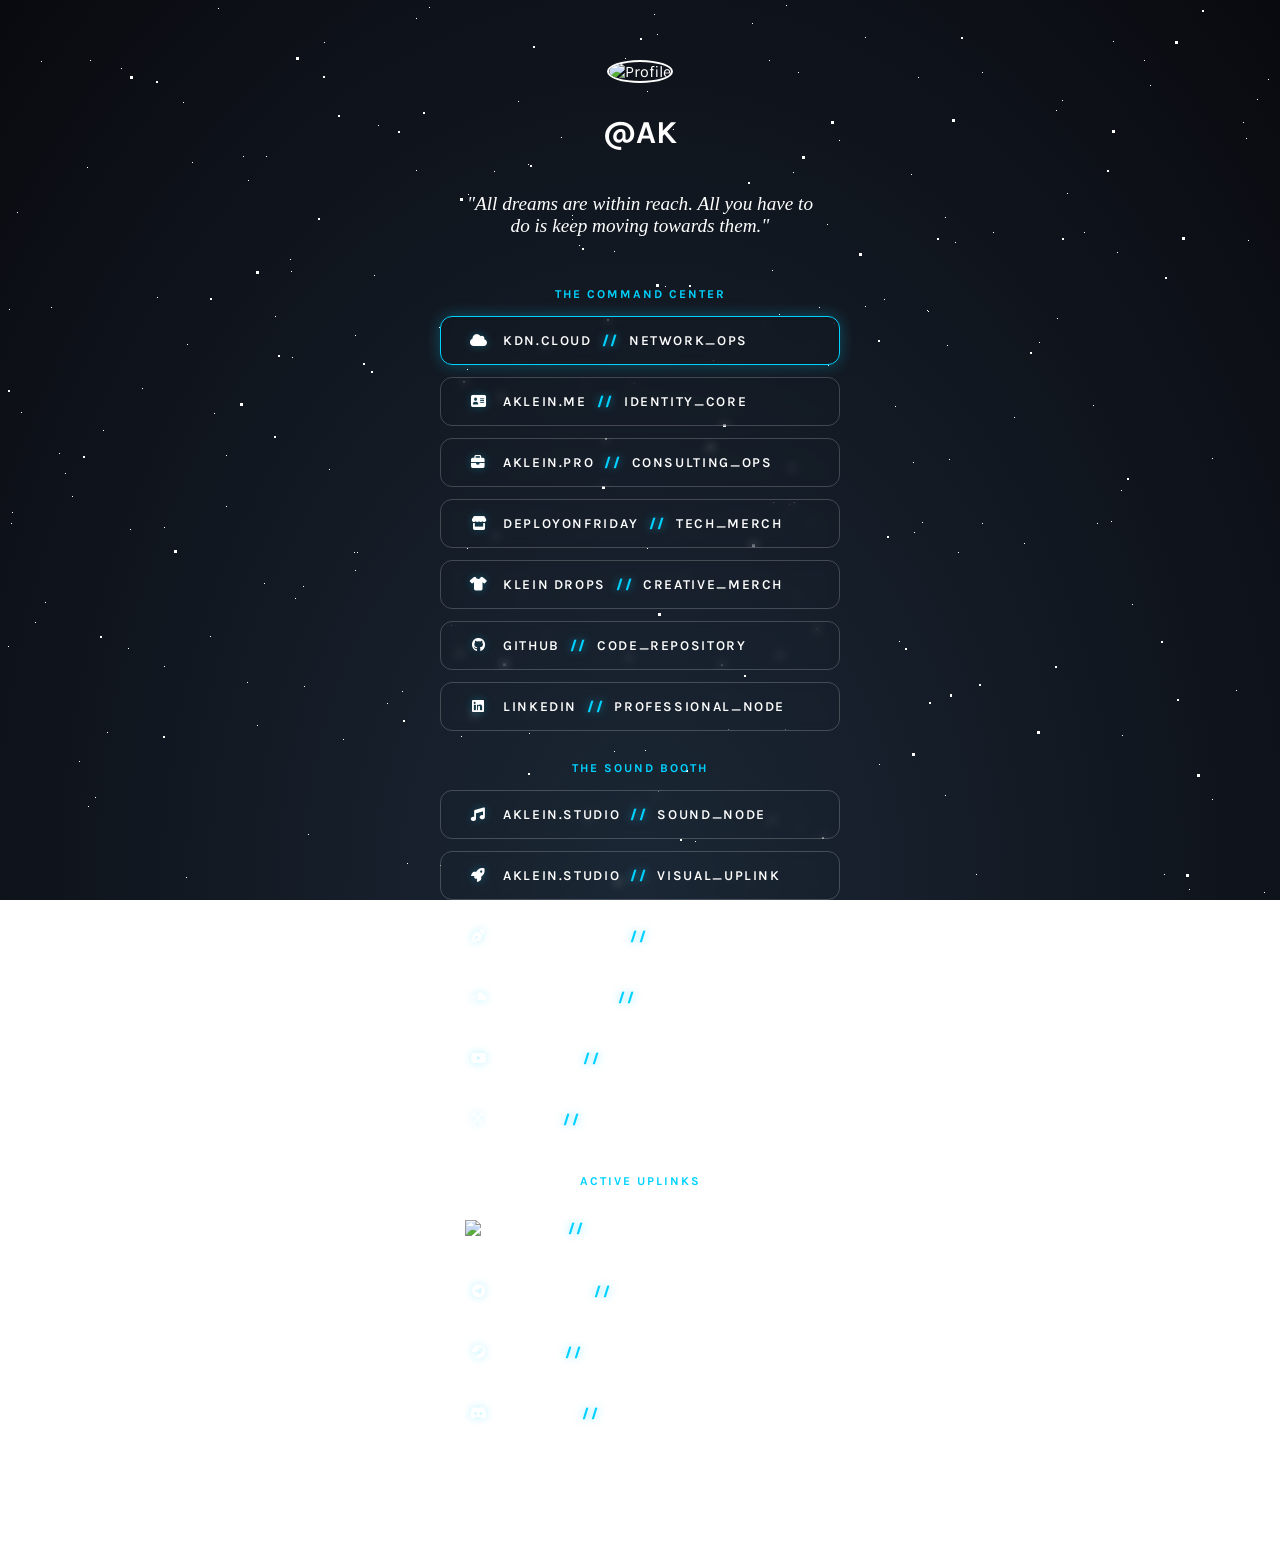
==== index.html @ b8bc51a6 "add dashery store and update merch types" ====
<!DOCTYPE html>
<html lang="en">
<head>
    <meta charset="UTF-8">
    <meta name="viewport" content="width=device-width, initial-scale=1.0">
    <title>Anthony Klein // Central Hub</title>
    <link rel="icon" href="https://avatars.githubusercontent.com/u/472631" type="image/x-icon" />
    <link rel="stylesheet" href="https://cdnjs.cloudflare.com/ajax/libs/font-awesome/6.4.2/css/all.min.css">
    <link rel="stylesheet" href="style.css">

    <meta name="description" content="Anthony Klein — infrastructure engineer, consultant, and DJ. Central hub for all nodes.">
    <meta name="author" content="Anthony Klein">
    <meta name="robots" content="index, follow">
    <link rel="canonical" href="https://linktree.aklein.pro/">
    <link rel="apple-touch-icon" href="https://avatars.githubusercontent.com/u/472631">

    <meta property="og:title" content="Anthony Klein // Central Hub">
    <meta property="og:description" content="Infrastructure engineer, consultant, and DJ. All links in one place.">
    <meta property="og:image" content="https://avatars.githubusercontent.com/u/472631">
    <meta property="og:image:width" content="460">
    <meta property="og:image:height" content="460">
    <meta property="og:image:alt" content="Anthony Klein profile photo">
    <meta property="og:url" content="https://linktree.aklein.pro/">
    <meta property="og:type" content="profile">
    <meta property="og:site_name" content="Anthony Klein">
    <meta property="profile:first_name" content="Anthony">
    <meta property="profile:last_name" content="Klein">
    <meta property="profile:username" content="variablenix">

    <meta name="twitter:card" content="summary">
    <meta name="twitter:title" content="Anthony Klein // Central Hub">
    <meta name="twitter:description" content="Infrastructure engineer, consultant, and DJ. All links in one place.">
    <meta name="twitter:image" content="https://avatars.githubusercontent.com/u/472631">
    <meta name="twitter:image:alt" content="Anthony Klein profile photo">

    <script type="application/ld+json">
    {
      "@context": "https://schema.org",
      "@type": "ProfilePage",
      "url": "https://linktree.aklein.pro/",
      "name": "Anthony Klein // Central Hub",
      "description": "Central hub for Anthony Klein — infrastructure engineer, independent consultant, and DJ.",
      "mainEntity": {
        "@type": "Person",
        "name": "Anthony Klein",
        "url": "https://aklein.pro/",
        "image": "https://avatars.githubusercontent.com/u/472631",
        "jobTitle": "Senior Infrastructure Engineer",
        "description": "Senior Platform & Infrastructure Engineer with 20+ years of experience across cloud, IAM, security, and enterprise observability.",
        "sameAs": [
          "https://github.com/variablenix",
          "https://www.linkedin.com/in/aklein222/",
          "https://aklein.pro/",
          "https://aklein.me/",
          "https://www.aklein.studio/",
          "https://kdn.cloud/"
        ],
        "worksFor": {
          "@type": "Organization",
          "name": "Klein Technology Consulting LLC",
          "url": "https://aklein.pro/"
        },
        "address": {
          "@type": "PostalAddress",
          "addressLocality": "Las Vegas",
          "addressRegion": "NV",
          "addressCountry": "US"
        }
      }
    }
    </script>

    <!-- Google tag (gtag.js) -->
    <script async src="https://www.googletagmanager.com/gtag/js?id=G-HVKS658SHD"></script>
    <script src="/gtag.js"></script>
</head>
<body>
    <div id="stars"></div>
    <div id="stars2"></div>
    <div id="stars3"></div>

    <div class="wrapper">
        <header>
            <img src="https://avatars.githubusercontent.com/u/472631" class="profile-pic" alt="Profile">
            <h1 id="userName">@AK</h1>
            <p class="quote">"All dreams are within reach. All you have to do is keep moving towards them."</p>
        </header>

        <div class="link-container">
            <div class="category-label">The Command Center</div>
            <a class="link main-hq" href="https://kdn.cloud" target="_blank" rel="noopener noreferrer">
                <i class="fa-solid fa-cloud"></i> KDN.CLOUD <span class="divider">//</span> NETWORK_OPS
            </a>

            <a class="link" href="https://www.aklein.me" target="_blank" rel="noopener noreferrer">
                <i class="fa-solid fa-address-card"></i> AKLEIN.ME <span class="divider">//</span> IDENTITY_CORE
            </a>

            <a class="link" href="https://aklein.pro" target="_blank" rel="noopener noreferrer">
                <i class="fa-solid fa-briefcase"></i> AKLEIN.PRO <span class="divider">//</span> CONSULTING_OPS
            </a>

            <a class="link" href="https://deployonfriday.aklein.pro" target="_blank" rel="noopener noreferrer">
                <i class="fa-solid fa-store"></i> DEPLOYONFRIDAY <span class="divider">//</span> TECH_MERCH
            </a>

            <a class="link" href="https://merch.aklein.pro" target="_blank" rel="noopener noreferrer">
                <i class="fa-solid fa-shirt"></i> KLEIN DROPS <span class="divider">//</span> CREATIVE_MERCH
            </a>
            
            <a class="link" href="https://github.com/variablenix" target="_blank" rel="noopener noreferrer">
                <i class="fa-brands fa-github"></i> GITHUB <span class="divider">//</span> CODE_REPOSITORY
            </a>
            
            <a class="link" href="https://www.linkedin.com/in/aklein222/" target="_blank" rel="noopener noreferrer">
                <i class="fa-brands fa-linkedin"></i> LINKEDIN <span class="divider">//</span> PROFESSIONAL_NODE
            </a>

            <div class="category-label">The Sound Booth</div>
            <a class="link" href="https://www.aklein.studio" target="_blank" rel="noopener noreferrer">
                <i class="fa-solid fa-music"></i> AKLEIN.STUDIO <span class="divider">//</span> SOUND_NODE
            </a>
            
            <a class="link" href="https://v.aklein.studio" target="_blank" rel="noopener noreferrer">
                <i class="fa-solid fa-rocket"></i> AKLEIN.STUDIO <span class="divider">//</span> VISUAL_UPLINK
            </a>

            <a class="link" href="https://b.aklein.studio" target="_blank" rel="noopener noreferrer">
                <i class="fa-solid fa-pen-nib"></i> AKLEIN.STUDIO <span class="divider">//</span> STATIC_LOGS
            </a>
            
            <a class="link" href="https://soundcloud.com/aksf" target="_blank" rel="noopener noreferrer">
                <i class="fa-brands fa-soundcloud"></i> SOUNDCLOUD <span class="divider">//</span> SESSION_LOGS
            </a>
            
            <a class="link" href="https://www.youtube.com/@tone-1111" target="_blank" rel="noopener noreferrer">
                <i class="fa-brands fa-youtube"></i> YOUTUBE <span class="divider">//</span> MEDIA_STREAM
            </a>
            
            <a class="link" href="https://x.com/toneonthedecks" target="_blank" rel="noopener noreferrer">
                <i class="fa-brands fa-x-twitter"></i> X.COM <span class="divider">//</span> SOCIAL_SIGNAL
            </a>

            <div class="category-label">Active Uplinks</div>
            <a class="link" href="https://signal.me/#eu/WI4fhcN_TghBUc4Ov3qTbkWrmlhjdJl2XTbfWGWFCCw_UCWsaIlDUZul6yO74wnm" target="_blank" rel="noopener noreferrer">
                <img src="https://cdn.simpleicons.org/signal/ffffff" width="18" height="18" alt="Signal Logo" style="vertical-align: middle; margin-right: 8px;">
                SIGNAL <span class="divider">//</span> SECURE_COMMS
            </a>
            
            <a class="link" href="https://t.me/aklein444?text=Hi%2C%20I%20saw%20your%20Linktree%21" target="_blank" rel="noopener noreferrer">
                <i class="fa-brands fa-telegram"></i> TELEGRAM <span class="divider">//</span> DATA_LINK
            </a>
            
            <a class="link" href="https://steamcommunity.com/id/GG0x/" target="_blank" rel="noopener noreferrer">
                <i class="fa-brands fa-steam"></i> STEAM <span class="divider">//</span> GAMING_NODE
            </a>
            
            <a class="link" href="https://discord.gg/Up28PaYRDx" target="_blank" rel="noopener noreferrer">
                <i class="fa-brands fa-discord"></i> DISCORD <span class="divider">//</span> COMMUNITY_HUB
            </a>
        </div>
        
        <div id="hashtag">#Love❤#BeHappy</div>
    </div>
</body>
</html>
---- style.css ----
@import url('https://fonts.googleapis.com/css?family=Karla:400,700&display=swap');

body {
    margin: 0;
    min-height: 100vh;
    background: radial-gradient(ellipse at bottom, #1B2735 0%, #090A0F 100%) no-repeat center center fixed;
    background-size: cover;
    font-family: 'Karla', sans-serif;
    color: white;
    overflow-x: hidden;
}

/* --- THE STARS --- */
#stars, #stars2, #stars3 {
    position: fixed;
    top: 0; left: 0;
    background: transparent;
}

/* Layer 1: Small, high density stars */
#stars {
    width: 1px; height: 1px;
    box-shadow: 779px 1331px #fff, 324px 42px #fff, 303px 586px #fff,
    1312px 276px #fff, 451px 625px #fff, 521px 1931px #fff, 1087px 1871px #fff,
    36px 1546px #fff, 132px 934px #fff, 1698px 901px #fff, 1418px 664px #fff,
    1448px 1157px #fff, 1084px 232px #fff, 347px 1776px #fff, 1722px 243px #fff,
    1629px 835px #fff, 479px 969px #fff, 1231px 960px #fff, 586px 384px #fff,
    164px 527px #fff, 8px 646px #fff, 1150px 1126px #fff, 665px 1357px #fff,
    1556px 1982px #fff, 1260px 1961px #fff, 1675px 1741px #fff,
    1843px 1514px #fff, 718px 1628px #fff, 242px 1343px #fff, 1497px 1880px #fff,
    1364px 230px #fff, 1739px 1302px #fff, 636px 959px #fff, 304px 686px #fff,
    614px 751px #fff, 1935px 816px #fff, 1428px 60px #fff, 355px 335px #fff,
    1594px 158px #fff, 90px 60px #fff, 1553px 162px #fff, 1239px 1825px #fff,
    1945px 587px #fff, 749px 1785px #fff, 1987px 1172px #fff, 1301px 1237px #fff,
    1039px 342px #fff, 1585px 1481px #fff, 995px 1048px #fff, 524px 932px #fff,
    214px 413px #fff, 1701px 1300px #fff, 1037px 1613px #fff, 1871px 996px #fff,
    1360px 1635px #fff, 1110px 1313px #fff, 412px 1783px #fff, 1949px 177px #fff,
    903px 1854px #fff, 700px 1936px #fff, 378px 125px #fff, 308px 834px #fff,
    1118px 962px #fff, 1350px 1929px #fff, 781px 1811px #fff, 561px 137px #fff,
    757px 1148px #fff, 1670px 1979px #fff, 343px 739px #fff, 945px 795px #fff,
    576px 1903px #fff, 1078px 1436px #fff, 1583px 450px #fff, 1366px 474px #fff,
    297px 1873px #fff, 192px 162px #fff, 1624px 1633px #fff, 59px 453px #fff,
    82px 1872px #fff, 1933px 498px #fff, 1966px 1974px #fff, 1975px 1688px #fff,
    779px 314px #fff, 1858px 1543px #fff, 73px 1507px #fff, 1693px 975px #fff,
    1683px 108px #fff, 1768px 1654px #fff, 654px 14px #fff, 494px 171px #fff,
    1689px 1895px #fff, 1660px 263px #fff, 1031px 903px #fff, 1203px 1393px #fff,
    1333px 1421px #fff, 1113px 41px #fff, 1206px 1645px #fff, 1325px 1635px #fff,
    142px 388px #fff, 572px 215px #fff, 1535px 296px #fff, 1419px 407px #fff,
    1379px 1003px #fff, 329px 469px #fff, 1791px 1652px #fff, 935px 1802px #fff,
    1330px 1820px #fff, 421px 1933px #fff, 828px 365px #fff, 275px 316px #fff,
    707px 960px #fff, 1605px 1554px #fff, 625px 58px #fff, 717px 1697px #fff,
    1669px 246px #fff, 1925px 322px #fff, 1154px 1803px #fff, 1929px 295px #fff,
    1248px 240px #fff, 1045px 1755px #fff, 166px 942px #fff, 1888px 1773px #fff,
    678px 1963px #fff, 1370px 569px #fff, 1974px 1400px #fff, 1786px 460px #fff,
    51px 307px #fff, 784px 1400px #fff, 730px 1258px #fff, 1712px 393px #fff,
    416px 170px #fff, 1797px 1932px #fff, 572px 219px #fff, 1557px 1856px #fff,
    218px 8px #fff, 348px 1334px #fff, 469px 413px #fff, 385px 1738px #fff,
    1357px 1818px #fff, 240px 942px #fff, 248px 1847px #fff, 1535px 806px #fff,
    236px 1514px #fff, 1429px 1556px #fff, 73px 1633px #fff, 1398px 1121px #fff,
    671px 1301px #fff, 1404px 1663px #fff, 740px 1018px #fff, 1600px 377px #fff,
    785px 514px #fff, 112px 1084px #fff, 1915px 1887px #fff, 1463px 1848px #fff,
    687px 1115px #fff, 1268px 1768px #fff, 1729px 1425px #fff,
    1284px 1022px #fff, 801px 974px #fff, 1975px 1317px #fff, 1354px 834px #fff,
    1446px 1484px #fff, 1283px 1786px #fff, 11px 523px #fff, 1842px 236px #fff,
    1355px 654px #fff, 429px 7px #fff, 1033px 1128px #fff, 157px 297px #fff,
    545px 635px #fff, 52px 1080px #fff, 827px 1520px #fff, 1121px 490px #fff,
    9px 309px #fff, 1744px 1586px #fff, 1014px 417px #fff, 1534px 524px #fff,
    958px 552px #fff, 1403px 1496px #fff, 387px 703px #fff, 1522px 548px #fff,
    1355px 282px #fff, 1532px 601px #fff, 1838px 790px #fff, 290px 259px #fff,
    295px 598px #fff, 1601px 539px #fff, 1561px 1272px #fff, 34px 1922px #fff,
    1024px 543px #fff, 467px 369px #fff, 722px 333px #fff, 1976px 1255px #fff,
    766px 983px #fff, 1582px 1285px #fff, 12px 512px #fff, 617px 1410px #fff,
    682px 577px #fff, 1334px 1438px #fff, 439px 327px #fff, 1617px 1661px #fff,
    673px 129px #fff, 794px 941px #fff, 1386px 1902px #fff, 37px 1353px #fff,
    1467px 1353px #fff, 416px 18px #fff, 187px 344px #fff, 200px 1898px #fff,
    1491px 1619px #fff, 811px 347px #fff, 924px 1827px #fff, 945px 217px #fff,
    1735px 1228px #fff, 379px 1890px #fff, 79px 761px #fff, 825px 1837px #fff,
    1980px 1558px #fff, 1308px 1573px #fff, 1488px 1726px #fff,
    382px 1208px #fff, 522px 595px #fff, 1277px 1898px #fff, 354px 552px #fff,
    161px 1784px #fff, 614px 251px #fff, 526px 1576px #fff, 17px 212px #fff,
    179px 996px #fff, 467px 1208px #fff, 1944px 1838px #fff, 1140px 1093px #fff,
    858px 1007px #fff, 200px 1064px #fff, 423px 1964px #fff, 1945px 439px #fff,
    1377px 689px #fff, 1120px 1437px #fff, 1876px 668px #fff, 907px 1324px #fff,
    343px 1976px #fff, 1816px 1501px #fff, 1849px 177px #fff, 647px 91px #fff,
    1984px 1012px #fff, 1336px 1300px #fff, 128px 648px #fff, 305px 1060px #fff,
    1324px 826px #fff, 1263px 1314px #fff, 1801px 629px #fff, 1614px 1555px #fff,
    1634px 90px #fff, 1603px 452px #fff, 891px 1984px #fff, 1556px 1906px #fff,
    121px 68px #fff, 1676px 1714px #fff, 516px 936px #fff, 1947px 1492px #fff,
    1455px 1519px #fff, 45px 602px #fff, 205px 1039px #fff, 793px 172px #fff,
    1562px 1739px #fff, 1056px 110px #fff, 1512px 379px #fff, 1795px 1621px #fff,
    1848px 607px #fff, 262px 1719px #fff, 477px 991px #fff, 483px 883px #fff,
    1239px 1197px #fff, 1496px 647px #fff, 1649px 25px #fff, 1491px 1946px #fff,
    119px 996px #fff, 179px 1472px #fff, 1341px 808px #fff, 1565px 1700px #fff,
    407px 1544px #fff, 1754px 357px #fff, 1288px 981px #fff, 902px 1997px #fff,
    1755px 1668px #fff, 186px 877px #fff, 1202px 1882px #fff, 461px 1213px #fff,
    1400px 748px #fff, 1969px 1899px #fff, 809px 522px #fff, 514px 1219px #fff,
    374px 275px #fff, 938px 1973px #fff, 357px 552px #fff, 144px 1722px #fff,
    1572px 912px #fff, 402px 1858px #fff, 1544px 1195px #fff, 667px 1257px #fff,
    727px 1496px #fff, 993px 232px #fff, 1772px 313px #fff, 1040px 1590px #fff,
    1204px 1973px #fff, 1268px 79px #fff, 1555px 1048px #fff, 986px 1707px #fff,
    978px 1710px #fff, 713px 360px #fff, 407px 863px #fff, 461px 736px #fff,
    284px 1608px #fff, 103px 430px #fff, 1283px 1319px #fff, 977px 1186px #fff,
    1966px 1516px #fff, 1287px 1129px #fff, 70px 1098px #fff, 1189px 889px #fff,
    1126px 1734px #fff, 309px 1292px #fff, 879px 764px #fff, 65px 473px #fff,
    1003px 1959px #fff, 658px 791px #fff, 402px 1576px #fff, 35px 622px #fff,
    529px 1589px #fff, 164px 666px #fff, 1876px 1290px #fff, 1541px 526px #fff,
    270px 1297px #fff, 440px 865px #fff, 1500px 802px #fff, 182px 1754px #fff,
    1264px 892px #fff, 272px 1249px #fff, 1289px 1535px #fff, 190px 1646px #fff,
    955px 242px #fff, 1456px 1597px #fff, 1727px 1983px #fff, 635px 801px #fff,
    226px 455px #fff, 1396px 1710px #fff, 849px 1863px #fff, 237px 1264px #fff,
    839px 140px #fff, 1122px 735px #fff, 1280px 15px #fff, 1318px 242px #fff,
    1819px 1148px #fff, 333px 1392px #fff, 1949px 553px #fff, 1878px 1332px #fff,
    467px 548px #fff, 1812px 1082px #fff, 1067px 193px #fff, 243px 156px #fff,
    483px 1616px #fff, 1714px 933px #fff, 759px 1800px #fff, 1822px 995px #fff,
    1877px 572px #fff, 581px 1084px #fff, 107px 732px #fff, 642px 1837px #fff,
    166px 1493px #fff, 1555px 198px #fff, 819px 307px #fff, 947px 345px #fff,
    827px 224px #fff, 927px 1394px #fff, 540px 467px #fff, 1093px 405px #fff,
    1140px 927px #fff, 130px 529px #fff, 33px 1980px #fff, 1147px 1663px #fff,
    1616px 1436px #fff, 528px 710px #fff, 798px 1100px #fff, 505px 1480px #fff,
    899px 641px #fff, 1909px 1949px #fff, 1311px 964px #fff, 979px 1301px #fff,
    1393px 969px #fff, 1793px 1886px #fff, 292px 357px #fff, 1196px 1718px #fff,
    1290px 1994px #fff, 537px 1973px #fff, 1181px 1674px #fff,
    1740px 1566px #fff, 1307px 265px #fff, 922px 522px #fff, 1892px 472px #fff,
    384px 1746px #fff, 392px 1098px #fff, 647px 548px #fff, 390px 1498px #fff,
    1246px 138px #fff, 730px 876px #fff, 192px 1472px #fff, 1790px 1789px #fff,
    928px 311px #fff, 1253px 1647px #fff, 747px 1921px #fff, 1561px 1025px #fff,
    1533px 1292px #fff, 1985px 195px #fff, 728px 729px #fff, 1712px 1936px #fff,
    512px 1717px #fff, 1528px 483px #fff, 313px 1642px #fff, 281px 1849px #fff,
    1212px 799px #fff, 435px 1191px #fff, 1422px 611px #fff, 1718px 1964px #fff,
    411px 944px #fff, 210px 636px #fff, 1502px 1295px #fff, 1434px 349px #fff,
    769px 60px #fff, 747px 1053px #fff, 789px 504px #fff, 1436px 1264px #fff,
    1893px 1225px #fff, 1394px 1788px #fff, 1108px 1317px #fff,
    1673px 1395px #fff, 854px 1010px #fff, 1705px 80px #fff, 1858px 148px #fff,
    1729px 344px #fff, 1388px 664px #fff, 895px 406px #fff, 1479px 157px #fff,
    1441px 1157px #fff, 552px 1900px #fff, 516px 364px #fff, 1647px 189px #fff,
    1427px 1071px #fff, 785px 729px #fff, 1080px 1710px #fff, 504px 204px #fff,
    1177px 1622px #fff, 657px 34px #fff, 1296px 1099px #fff, 248px 180px #fff,
    1212px 1568px #fff, 667px 1562px #fff, 695px 841px #fff, 1608px 1247px #fff,
    751px 882px #fff, 87px 167px #fff, 607px 1368px #fff, 1363px 1203px #fff,
    1836px 317px #fff, 1668px 1703px #fff, 830px 1154px #fff, 1721px 1398px #fff,
    1601px 1280px #fff, 976px 874px #fff, 1743px 254px #fff, 1020px 1815px #fff,
    1670px 1766px #fff, 1890px 735px #fff, 1379px 136px #fff, 1864px 695px #fff,
    206px 965px #fff, 1404px 1932px #fff, 1923px 1360px #fff, 247px 682px #fff,
    519px 1708px #fff, 645px 750px #fff, 1164px 1204px #fff, 834px 323px #fff,
    172px 1350px #fff, 213px 972px #fff, 1837px 190px #fff, 285px 1806px #fff,
    1047px 1299px #fff, 1548px 825px #fff, 1730px 324px #fff, 1346px 1909px #fff,
    772px 270px #fff, 345px 1190px #fff, 478px 1433px #fff, 1479px 25px #fff,
    1994px 1830px #fff, 1744px 732px #fff, 20px 1635px #fff, 690px 1795px #fff,
    1594px 569px #fff, 579px 245px #fff, 1398px 733px #fff, 408px 1352px #fff,
    1774px 120px #fff, 1152px 1370px #fff, 1698px 1810px #fff, 710px 1450px #fff,
    665px 286px #fff, 493px 1720px #fff, 786px 5px #fff, 637px 1140px #fff,
    764px 324px #fff, 927px 310px #fff, 938px 1424px #fff, 1884px 744px #fff,
    913px 462px #fff, 1831px 1936px #fff, 1527px 249px #fff, 36px 1381px #fff,
    1597px 581px #fff, 1530px 355px #fff, 949px 459px #fff, 799px 828px #fff,
    242px 1471px #fff, 654px 797px #fff, 796px 594px #fff, 1365px 678px #fff,
    752px 23px #fff, 1630px 541px #fff, 982px 72px #fff, 1733px 1831px #fff,
    21px 412px #fff, 775px 998px #fff, 335px 1945px #fff, 264px 583px #fff,
    158px 1311px #fff, 528px 164px #fff, 1978px 574px #fff, 717px 1203px #fff,
    734px 1591px #fff, 1555px 820px #fff, 16px 1943px #fff, 1625px 1177px #fff,
    1236px 690px #fff, 1585px 1590px #fff, 1737px 1728px #fff, 721px 698px #fff,
    1804px 1186px #fff, 166px 980px #fff, 1850px 230px #fff, 330px 1712px #fff,
    95px 797px #fff, 1948px 1078px #fff, 469px 939px #fff, 1269px 1899px #fff,
    955px 1220px #fff, 1137px 1075px #fff, 312px 1293px #fff, 986px 1762px #fff,
    1103px 1238px #fff, 428px 1993px #fff, 355px 570px #fff, 977px 1836px #fff,
    1395px 1092px #fff, 276px 913px #fff, 1743px 656px #fff, 773px 502px #fff,
    1686px 1322px #fff, 1516px 1945px #fff, 1334px 501px #fff, 266px 156px #fff,
    455px 655px #fff, 798px 72px #fff, 1059px 1259px #fff, 1402px 1687px #fff,
    236px 1329px #fff, 1455px 786px #fff, 146px 1228px #fff, 1851px 823px #fff,
    1062px 100px #fff, 1220px 953px #fff, 20px 1826px #fff, 36px 1063px #fff,
    1525px 338px #fff, 790px 1521px #fff, 741px 1099px #fff, 288px 1489px #fff,
    700px 1060px #fff, 390px 1071px #fff, 411px 1036px #fff, 1853px 1072px #fff,
    1446px 1085px #fff, 1164px 874px #fff, 924px 925px #fff, 291px 271px #fff,
    1257px 1964px #fff, 1580px 1352px #fff, 1507px 1216px #fff, 211px 956px #fff,
    985px 1195px #fff, 975px 1640px #fff, 518px 101px #fff, 663px 1395px #fff,
    914px 532px #fff, 145px 1320px #fff, 69px 1397px #fff, 982px 523px #fff,
    257px 725px #fff, 1599px 831px #fff, 1636px 1513px #fff, 1250px 1158px #fff,
    1132px 604px #fff, 183px 102px #fff, 1057px 318px #fff, 1247px 1835px #fff,
    1983px 1110px #fff, 1077px 1455px #fff, 921px 1770px #fff, 806px 1350px #fff,
    1938px 1992px #fff, 855px 1260px #fff, 902px 1345px #fff, 658px 1908px #fff,
    1845px 679px #fff, 712px 1482px #fff, 595px 950px #fff, 1784px 1992px #fff,
    1847px 1785px #fff, 691px 1004px #fff, 175px 1179px #fff, 1666px 1911px #fff,
    41px 61px #fff, 971px 1080px #fff, 1830px 1450px #fff, 1351px 1518px #fff,
    1257px 99px #fff, 1395px 1498px #fff, 1117px 252px #fff, 1779px 597px #fff,
    1346px 729px #fff, 1108px 1144px #fff, 402px 691px #fff, 72px 496px #fff,
    1673px 1604px #fff, 1497px 974px #fff, 1865px 1664px #fff, 88px 806px #fff,
    918px 77px #fff, 244px 1118px #fff, 256px 1820px #fff, 1851px 1840px #fff,
    605px 1851px #fff, 634px 383px #fff, 865px 37px #fff, 943px 1024px #fff,
    1951px 177px #fff, 1097px 523px #fff, 985px 1700px #fff, 1243px 122px #fff,
    768px 1070px #fff, 468px 194px #fff, 320px 1867px #fff, 1850px 185px #fff,
    380px 1616px #fff, 468px 1294px #fff, 1122px 1743px #fff, 884px 299px #fff,
    1300px 1917px #fff, 1860px 396px #fff, 1270px 990px #fff, 529px 733px #fff,
    1975px 1347px #fff, 1885px 685px #fff, 226px 506px #fff, 651px 878px #fff,
    1323px 680px #fff, 1284px 680px #fff, 238px 1967px #fff, 911px 174px #fff,
    1111px 521px #fff, 1150px 85px #fff, 794px 502px #fff, 484px 1856px #fff,
    1809px 368px #fff, 112px 953px #fff, 590px 1009px #fff, 1655px 311px #fff,
    100px 1026px #fff, 1803px 352px #fff, 865px 306px #fff, 1077px 1019px #fff,
    1335px 872px #fff, 1647px 1298px #fff, 1233px 1387px #fff, 698px 1036px #fff,
    659px 1860px #fff, 388px 1412px #fff, 1212px 458px #fff, 755px 1468px #fff,
    696px 1654px #fff, 1144px 60px #fff;
    animation: animStar 100s linear infinite;
}

/* Layer 2: Medium size, medium density */
#stars2 {
    width: 2px; height: 2px;
    box-shadow: 1448px 320px #fff, 1775px 1663px #fff, 332px 1364px #fff,
    878px 340px #fff, 569px 1832px #fff, 1422px 1684px #fff, 1946px 1907px #fff,
    121px 979px #fff, 1044px 1069px #fff, 463px 381px #fff, 423px 112px #fff,
    523px 1179px #fff, 779px 654px #fff, 1398px 694px #fff, 1085px 1464px #fff,
    1599px 1869px #fff, 801px 1882px #fff, 779px 1231px #fff, 552px 932px #fff,
    1057px 1196px #fff, 282px 1280px #fff, 496px 1986px #fff, 1833px 1120px #fff,
    1802px 1293px #fff, 6px 1696px #fff, 412px 1902px #fff, 605px 438px #fff,
    24px 1212px #fff, 234px 1320px #fff, 544px 344px #fff, 1107px 170px #fff,
    1603px 196px #fff, 905px 648px #fff, 68px 1458px #fff, 649px 1969px #fff,
    744px 675px #fff, 1127px 478px #fff, 714px 1814px #fff, 1486px 526px #fff,
    270px 1636px #fff, 1931px 149px #fff, 1807px 378px #fff, 8px 390px #fff,
    1415px 699px #fff, 1473px 1211px #fff, 1590px 141px #fff, 270px 1705px #fff,
    69px 1423px #fff, 1108px 1053px #fff, 1946px 128px #fff, 371px 371px #fff,
    1490px 220px #fff, 357px 1885px #fff, 363px 363px #fff, 1896px 1256px #fff,
    1979px 1050px #fff, 947px 1342px #fff, 1754px 242px #fff, 514px 974px #fff,
    65px 1477px #fff, 1840px 547px #fff, 950px 695px #fff, 459px 1150px #fff,
    1124px 1502px #fff, 481px 940px #fff, 680px 839px #fff, 797px 1169px #fff,
    1977px 1491px #fff, 734px 1724px #fff, 210px 298px #fff, 816px 628px #fff,
    686px 770px #fff, 1721px 267px #fff, 1663px 511px #fff, 1481px 1141px #fff,
    582px 248px #fff, 1308px 953px #fff, 628px 657px #fff, 897px 1535px #fff,
    270px 931px #fff, 791px 467px #fff, 1336px 1732px #fff, 1013px 1653px #fff,
    1911px 956px #fff, 587px 816px #fff, 83px 456px #fff, 930px 1478px #fff,
    1587px 1694px #fff, 614px 1200px #fff, 302px 1782px #fff, 1711px 1432px #fff,
    443px 904px #fff, 1666px 714px #fff, 1588px 1167px #fff, 273px 1075px #fff,
    1679px 461px #fff, 721px 664px #fff, 1202px 10px #fff, 166px 1126px #fff,
    331px 1628px #fff, 430px 1565px #fff, 1585px 509px #fff, 640px 38px #fff,
    822px 837px #fff, 1760px 1664px #fff, 1122px 1458px #fff, 398px 131px #fff,
    689px 285px #fff, 460px 652px #fff, 1627px 365px #fff, 348px 1648px #fff,
    819px 1946px #fff, 981px 1917px #fff, 323px 76px #fff, 979px 684px #fff,
    887px 536px #fff, 1348px 1596px #fff, 1055px 666px #fff, 1402px 1797px #fff,
    1300px 1055px #fff, 937px 238px #fff, 1474px 1815px #fff, 1144px 1710px #fff,
    1629px 1087px #fff, 911px 919px #fff, 771px 819px #fff, 403px 720px #fff,
    163px 736px #fff, 1062px 238px #fff, 1774px 818px #fff, 1874px 1178px #fff,
    1177px 699px #fff, 1244px 1244px #fff, 1371px 58px #fff, 564px 1515px #fff,
    1824px 487px #fff, 929px 702px #fff, 394px 1348px #fff, 1161px 641px #fff,
    219px 1841px #fff, 358px 941px #fff, 140px 1759px #fff, 1019px 1345px #fff,
    274px 436px #fff, 1433px 1605px #fff, 1798px 1426px #fff, 294px 1848px #fff,
    1681px 1877px #fff, 1344px 1824px #fff, 1439px 1632px #fff,
    161px 1012px #fff, 1308px 588px #fff, 1789px 582px #fff, 721px 1910px #fff,
    318px 218px #fff, 607px 319px #fff, 495px 535px #fff, 1552px 1575px #fff,
    1562px 67px #fff, 403px 926px #fff, 1096px 1800px #fff, 1814px 1709px #fff,
    1882px 1831px #fff, 533px 46px #fff, 823px 969px #fff, 530px 165px #fff,
    1030px 352px #fff, 1681px 313px #fff, 338px 115px #fff, 1607px 211px #fff,
    1718px 1184px #fff, 1589px 659px #fff, 278px 355px #fff, 464px 1464px #fff,
    1165px 277px #fff, 950px 694px #fff, 1746px 293px #fff, 793px 911px #fff,
    528px 773px #fff, 1883px 1694px #fff, 748px 182px #fff, 1924px 1531px #fff,
    100px 636px #fff, 1473px 1445px #fff, 1264px 1244px #fff, 850px 1377px #fff,
    987px 1976px #fff, 933px 1761px #fff, 922px 1270px #fff, 500px 396px #fff,
    1324px 8px #fff, 1967px 1814px #fff, 1072px 1401px #fff, 961px 37px #fff,
    156px 81px #fff, 1915px 502px #fff, 1076px 1846px #fff, 152px 1669px #fff,
    986px 1529px #fff, 1667px 1137px #fff;
    animation: animStar 150s linear infinite;
}

/* Layer 3: Larger, sparse stars */
#stars3 {
    width: 3px; height: 3px;
    box-shadow: 387px 1878px #fff, 760px 1564px #fff, 1487px 999px #fff,
    948px 1828px #fff, 1977px 1001px #fff, 1284px 1963px #fff, 656px 284px #fff,
    1268px 1635px #fff, 1820px 598px #fff, 642px 1900px #fff, 296px 57px #fff,
    921px 1620px #fff, 476px 1858px #fff, 658px 613px #fff, 1171px 1363px #fff,
    1419px 283px #fff, 1037px 731px #fff, 503px 663px #fff, 1562px 463px #fff,
    383px 1197px #fff, 1171px 1233px #fff, 876px 1768px #fff, 856px 1615px #fff,
    1375px 1924px #fff, 1725px 918px #fff, 952px 119px #fff, 768px 1212px #fff,
    992px 1462px #fff, 1929px 717px #fff, 1947px 755px #fff, 1818px 1123px #fff,
    1896px 1672px #fff, 460px 198px #fff, 256px 271px #fff, 752px 544px #fff,
    1222px 1859px #fff, 1851px 443px #fff, 313px 1858px #fff, 709px 446px #fff,
    1546px 697px #fff, 674px 1155px #fff, 1112px 130px #fff, 355px 1790px #fff,
    1496px 974px #fff, 1696px 480px #fff, 1316px 1265px #fff, 1645px 1063px #fff,
    1182px 237px #fff, 427px 1582px #fff, 859px 253px #fff, 458px 939px #fff,
    1517px 1644px #fff, 1943px 60px #fff, 212px 1650px #fff, 966px 1786px #fff,
    473px 712px #fff, 130px 76px #fff, 1417px 1186px #fff, 909px 1580px #fff,
    1913px 762px #fff, 204px 1143px #fff, 1998px 1057px #fff, 1468px 1301px #fff,
    144px 1676px #fff, 21px 1601px #fff, 382px 1362px #fff, 912px 753px #fff,
    1488px 1405px #fff, 802px 156px #fff, 174px 550px #fff, 338px 1366px #fff,
    1197px 774px #fff, 602px 486px #fff, 682px 1877px #fff, 348px 1503px #fff,
    407px 1139px #fff, 950px 1400px #fff, 922px 1139px #fff, 1697px 293px #fff,
    1238px 1281px #fff, 1038px 1197px #fff, 376px 1889px #fff,
    1255px 1680px #fff, 1008px 1316px #fff, 1538px 1447px #fff,
    1186px 874px #fff, 1967px 640px #fff, 1341px 19px #fff, 29px 1732px #fff,
    16px 1650px #fff, 1021px 1075px #fff, 723px 424px #fff, 1175px 41px #fff,
    494px 1957px #fff, 1296px 431px #fff, 175px 1507px #fff, 831px 121px #fff,
    498px 1947px #fff, 617px 880px #fff, 240px 403px #fff;
    animation: animStar 200s linear infinite;
}

#stars:after, #stars2:after, #stars3:after {
    content: " ";
    position: absolute;
    top: 2000px;
    width: inherit; height: inherit;
    box-shadow: inherit;
}

@keyframes animStar {
    from { transform: translateY(0); }
    to { transform: translateY(-2000px); }
}

/* --- THE WRAPPER --- */
.wrapper {
    position: relative;
    z-index: 10;
    max-width: 400px;
    margin: 0 auto;
    padding: 60px 20px;
    text-align: center;
}

.profile-pic {
    width: 90px;
    height: 90px;
    border-radius: 50%;
    border: 2px solid white;
    margin-bottom: 10px;
}

.category-label {
    font-size: 0.75rem;
    text-transform: uppercase;
    letter-spacing: 2px;
    color: #00d2ff;
    margin: 30px 0 15px;
    font-weight: bold;
}

.quote {
    font-family : Baskerville, Georgia, serif;
    font-style : italic;
    position: flex;
    color: var(--accentColor);
    padding: 20px;
    text-align: center;
    font-size: 1.2rem;
}

/* --- FULLY TRANSPARENT GLASS BOXES --- */
.link {
    justify-content: center;
    display: flex;
    align-items: center;
    /* CHANGE: align to start so the icon "column" stays fixed */
    justify-content: flex-start; 
    
    background: transparent;
    backdrop-filter: blur(5px);
    -webkit-backdrop-filter: blur(5px);
    border: 1px solid rgba(255, 255, 255, 0.2);
    border-radius: 12px;
    padding: 16px 24px; /* Added more horizontal padding for balance */
    margin-bottom: 12px;
    color: white;
    text-decoration: none;

    /* Technical Styling */
    text-transform: uppercase;
    letter-spacing: 0.12em;
    font-size: 0.85rem;
    font-weight: 600;
    transition: 0.25s;
}

/* THE DIVIDER FIX */
.link .divider {
    color: #00d2ff;      /* Electric Cyan */
    font-weight: 800;    
    margin: 0 10px;      /* Increased slightly for terminal aesthetic */
    opacity: 1;          
    text-shadow: 0 0 8px rgba(0, 210, 255, 0.6); 
}

/* --- THE ALIGNMENT FIX --- */
/* Target both FontAwesome and the Signal img */
.link i, 
.link img {
    width: 28px; 
    display: flex;
    justify-content: center;
    margin-right: 10px;
    flex-shrink: 0;
}

/* Icon Glow */
.link i {
    text-shadow: 0 0 8px rgba(0, 210, 255, 0.3);
}

/* Hover State */
.link:hover {
    background: rgba(255, 255, 255, 0.1);
    border-color: #00d2ff;
    letter-spacing: 0.15em; /* Reduced slightly so text doesn't jitter too much */
    box-shadow: 0 0 15px rgba(0, 238, 255, 0.2);
    transform: translateY(-2px);
}

.main-hq {
    border: 1px solid #00d2ff;
    box-shadow: 0 0 15px rgba(0, 210, 255, 0.3);
}

#hashtag {
    margin-top: 50px;
    font-weight: 700;
    font-size: 0.9rem;
    animation: pulse 10s infinite ease-in-out;
}

@keyframes pulse {
    0% { opacity: 0.3; transform: scale(0.98); }
    50% { opacity: 1; transform: scale(1.05); color: #00d2ff; }
    100% { opacity: 0.3; transform: scale(0.98); }
}
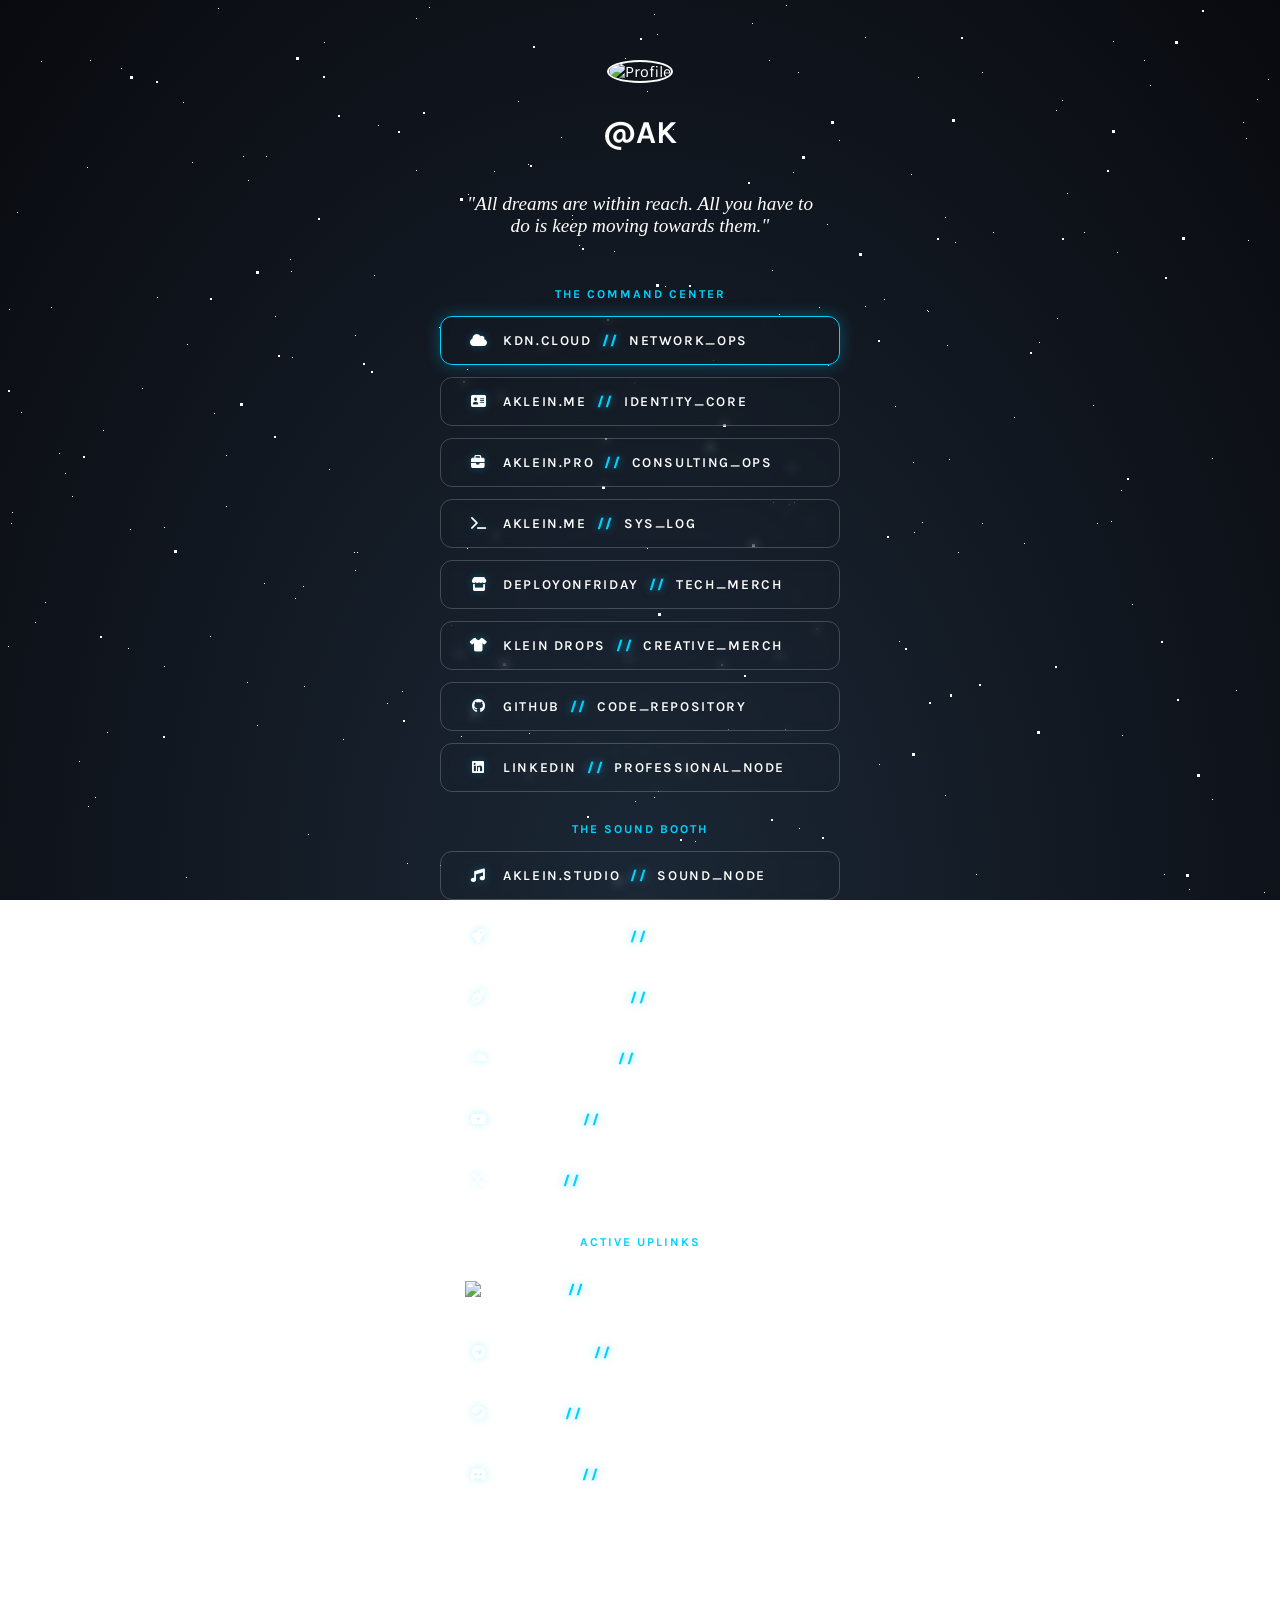
==== commit 65521f55: "add tech blog" ====
--- a/index.html
+++ b/index.html
@@ -100,6 +100,10 @@
                 <i class="fa-solid fa-briefcase"></i> AKLEIN.PRO <span class="divider">//</span> CONSULTING_OPS
             </a>
 
+            <a class="link" href="https://b.aklein.me" target="_blank" rel="noopener noreferrer">
+                <i class="fa-solid fa-terminal"></i> AKLEIN.ME <span class="divider">//</span> SYS_LOG
+            </a>
+
             <a class="link" href="https://deployonfriday.aklein.pro" target="_blank" rel="noopener noreferrer">
                 <i class="fa-solid fa-store"></i> DEPLOYONFRIDAY <span class="divider">//</span> TECH_MERCH
             </a>
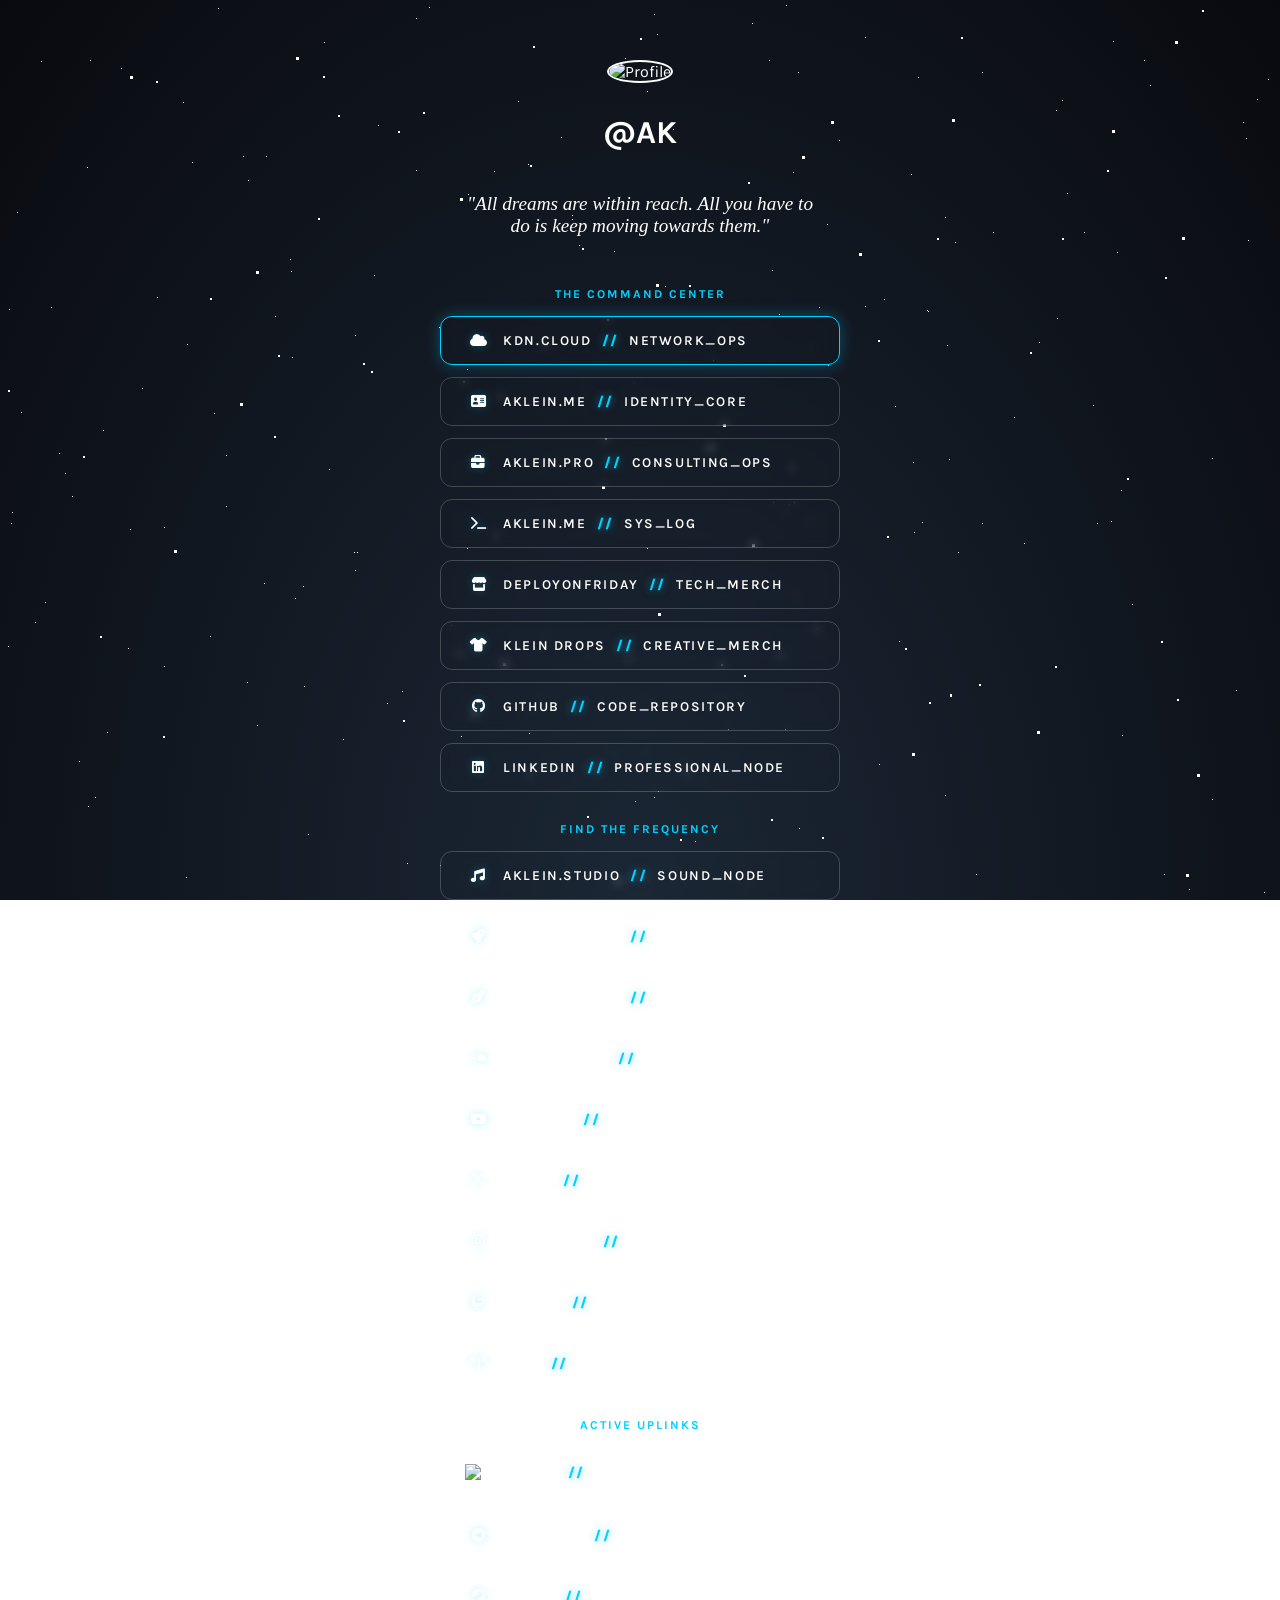
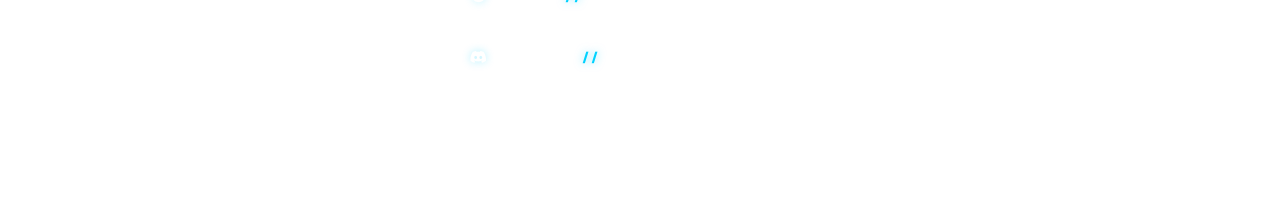
==== commit 368ecd96: "add links" ====
--- a/index.html
+++ b/index.html
@@ -48,12 +48,19 @@
         "jobTitle": "Senior Infrastructure Engineer",
         "description": "Senior Platform & Infrastructure Engineer with 20+ years of experience across cloud, IAM, security, and enterprise observability.",
         "sameAs": [
+          "https://aklein.me",
+          "https://aklein.pro",
+          "https://aklein.studio",
+          "https://kdn.cloud",
+          "https://linktree.aklein.pro",
           "https://github.com/variablenix",
           "https://www.linkedin.com/in/aklein222/",
-          "https://aklein.pro/",
-          "https://aklein.me/",
-          "https://www.aklein.studio/",
-          "https://kdn.cloud/"
+          "https://soundcloud.com/aksf",
+          "https://www.youtube.com/@tone-1111",
+          "https://www.twitch.tv/t0ne1111",
+          "https://kick.com/toneonthedecks",
+          "https://x.com/toneonthedecks",
+          "https://discord.gg/B3bgUFpkTr"
         ],
         "worksFor": {
           "@type": "Organization",
@@ -120,7 +127,7 @@
                 <i class="fa-brands fa-linkedin"></i> LINKEDIN <span class="divider">//</span> PROFESSIONAL_NODE
             </a>
 
-            <div class="category-label">The Sound Booth</div>
+            <div class="category-label">Find the Frequency</div>
             <a class="link" href="https://www.aklein.studio" target="_blank" rel="noopener noreferrer">
                 <i class="fa-solid fa-music"></i> AKLEIN.STUDIO <span class="divider">//</span> SOUND_NODE
             </a>
@@ -143,6 +150,18 @@
             
             <a class="link" href="https://x.com/toneonthedecks" target="_blank" rel="noopener noreferrer">
                 <i class="fa-brands fa-x-twitter"></i> X.COM <span class="divider">//</span> SOCIAL_SIGNAL
+            </a>
+
+            <a class="link" href="https://www.instagram.com/t0nelv/" target="_blank" rel="noopener noreferrer">
+                <i class="fa-brands fa-instagram"></i> INSTAGRAM <span class="divider">//</span> T0NELV
+            </a>
+
+            <a class="link" href="https://www.twitch.tv/t0ne1111" target="_blank" rel="noopener noreferrer">
+                <i class="fa-brands fa-twitch"></i> TWITCH <span class="divider">//</span> T0NE1111
+            </a>
+
+            <a class="link" href="https://kick.com/toneonthedecks" target="_blank" rel="noopener noreferrer">
+                <i class="fa-solid fa-tower-broadcast"></i> KICK <span class="divider">//</span> TONEONTHEDECKS
             </a>
 
             <div class="category-label">Active Uplinks</div>
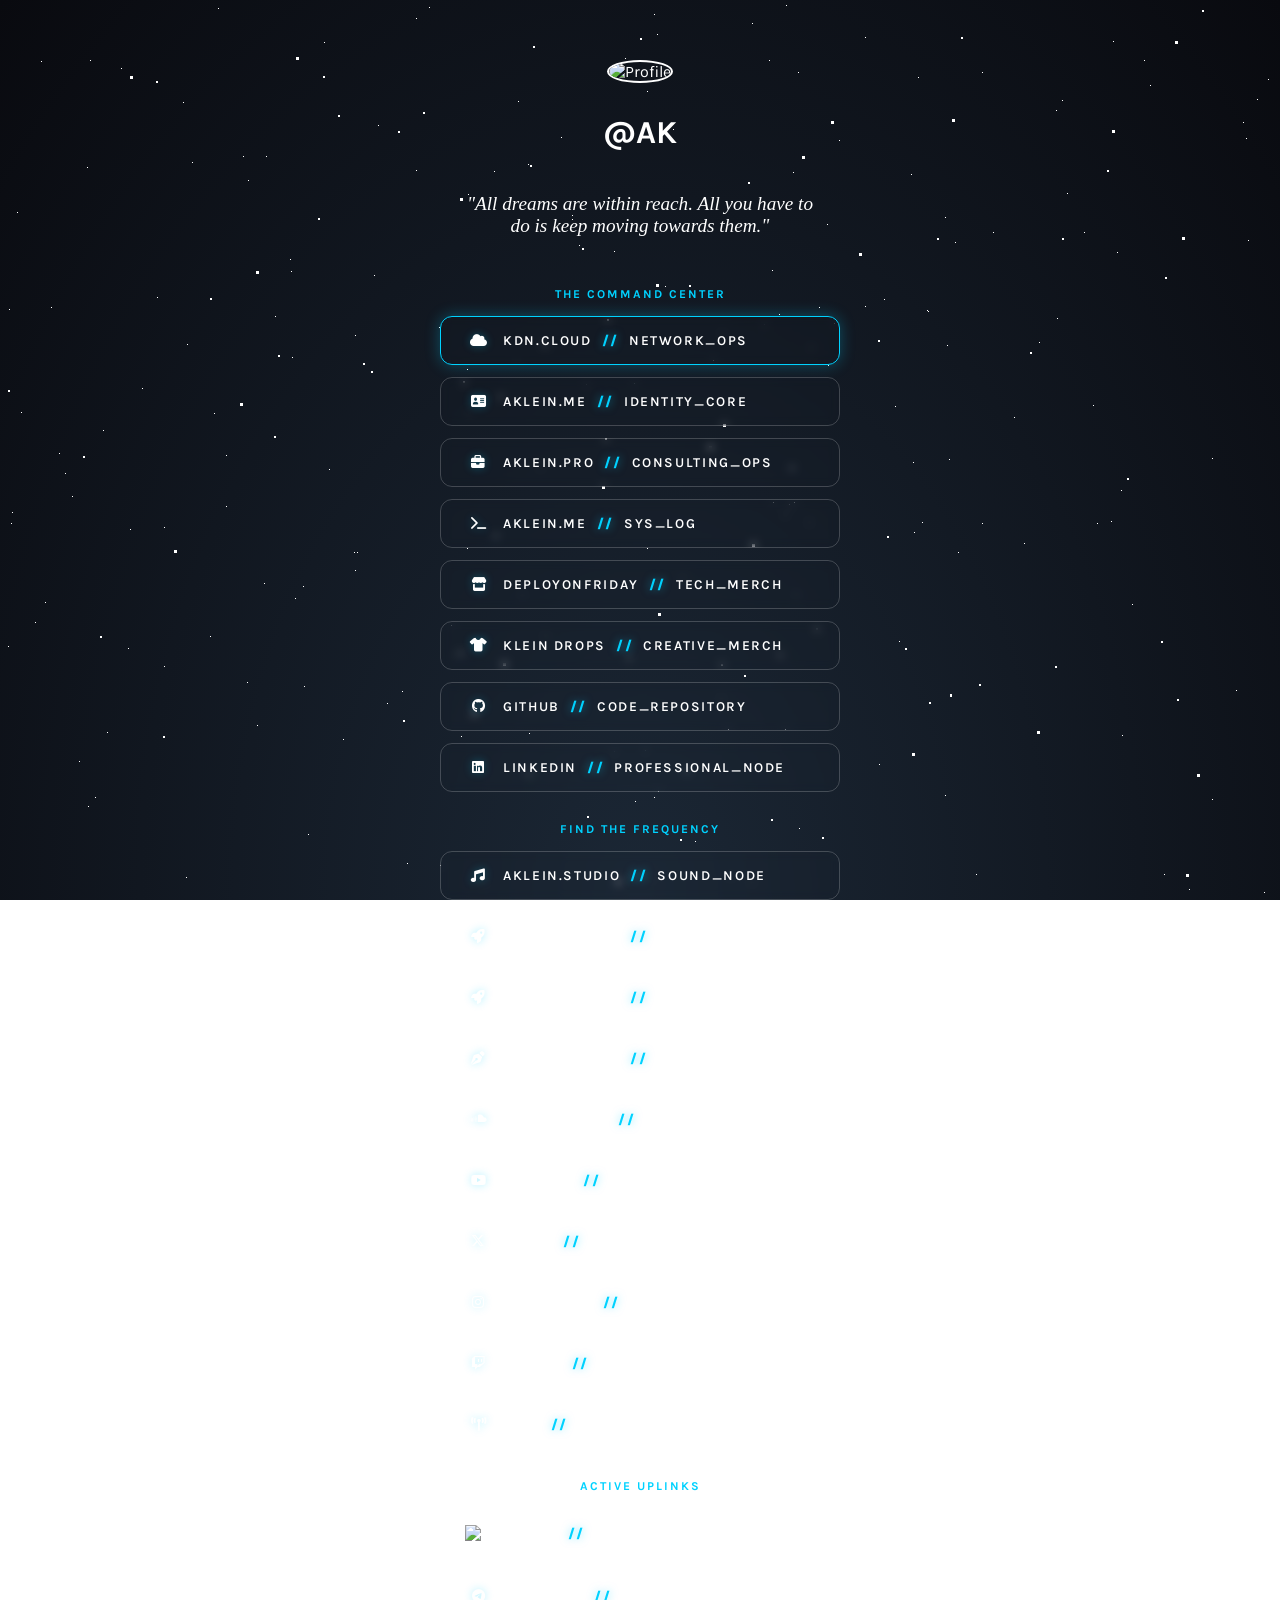
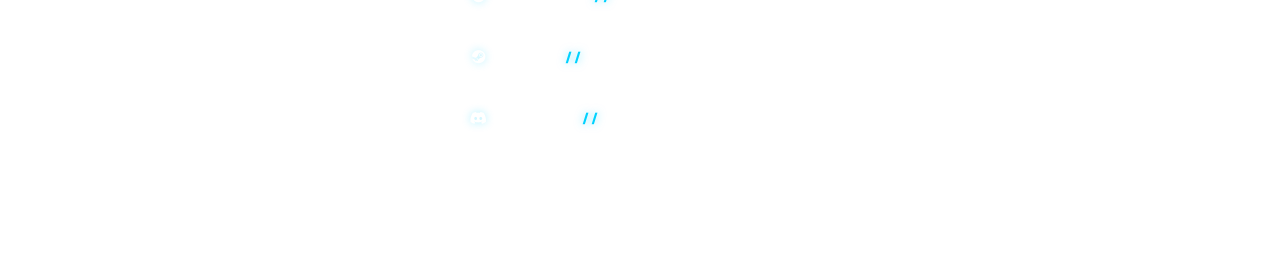
==== commit c095a159: "add visual uplink 2" ====
--- a/index.html
+++ b/index.html
@@ -136,6 +136,10 @@
                 <i class="fa-solid fa-rocket"></i> AKLEIN.STUDIO <span class="divider">//</span> VISUAL_UPLINK
             </a>
 
+            <a class="link" href="https://trip.aklein.me" target="_blank" rel="noopener noreferrer">
+                <i class="fa-solid fa-rocket"></i> AKLEIN.STUDIO <span class="divider">//</span> VISUAL_UPLINK_02
+            </a>
+
             <a class="link" href="https://b.aklein.studio" target="_blank" rel="noopener noreferrer">
                 <i class="fa-solid fa-pen-nib"></i> AKLEIN.STUDIO <span class="divider">//</span> STATIC_LOGS
             </a>
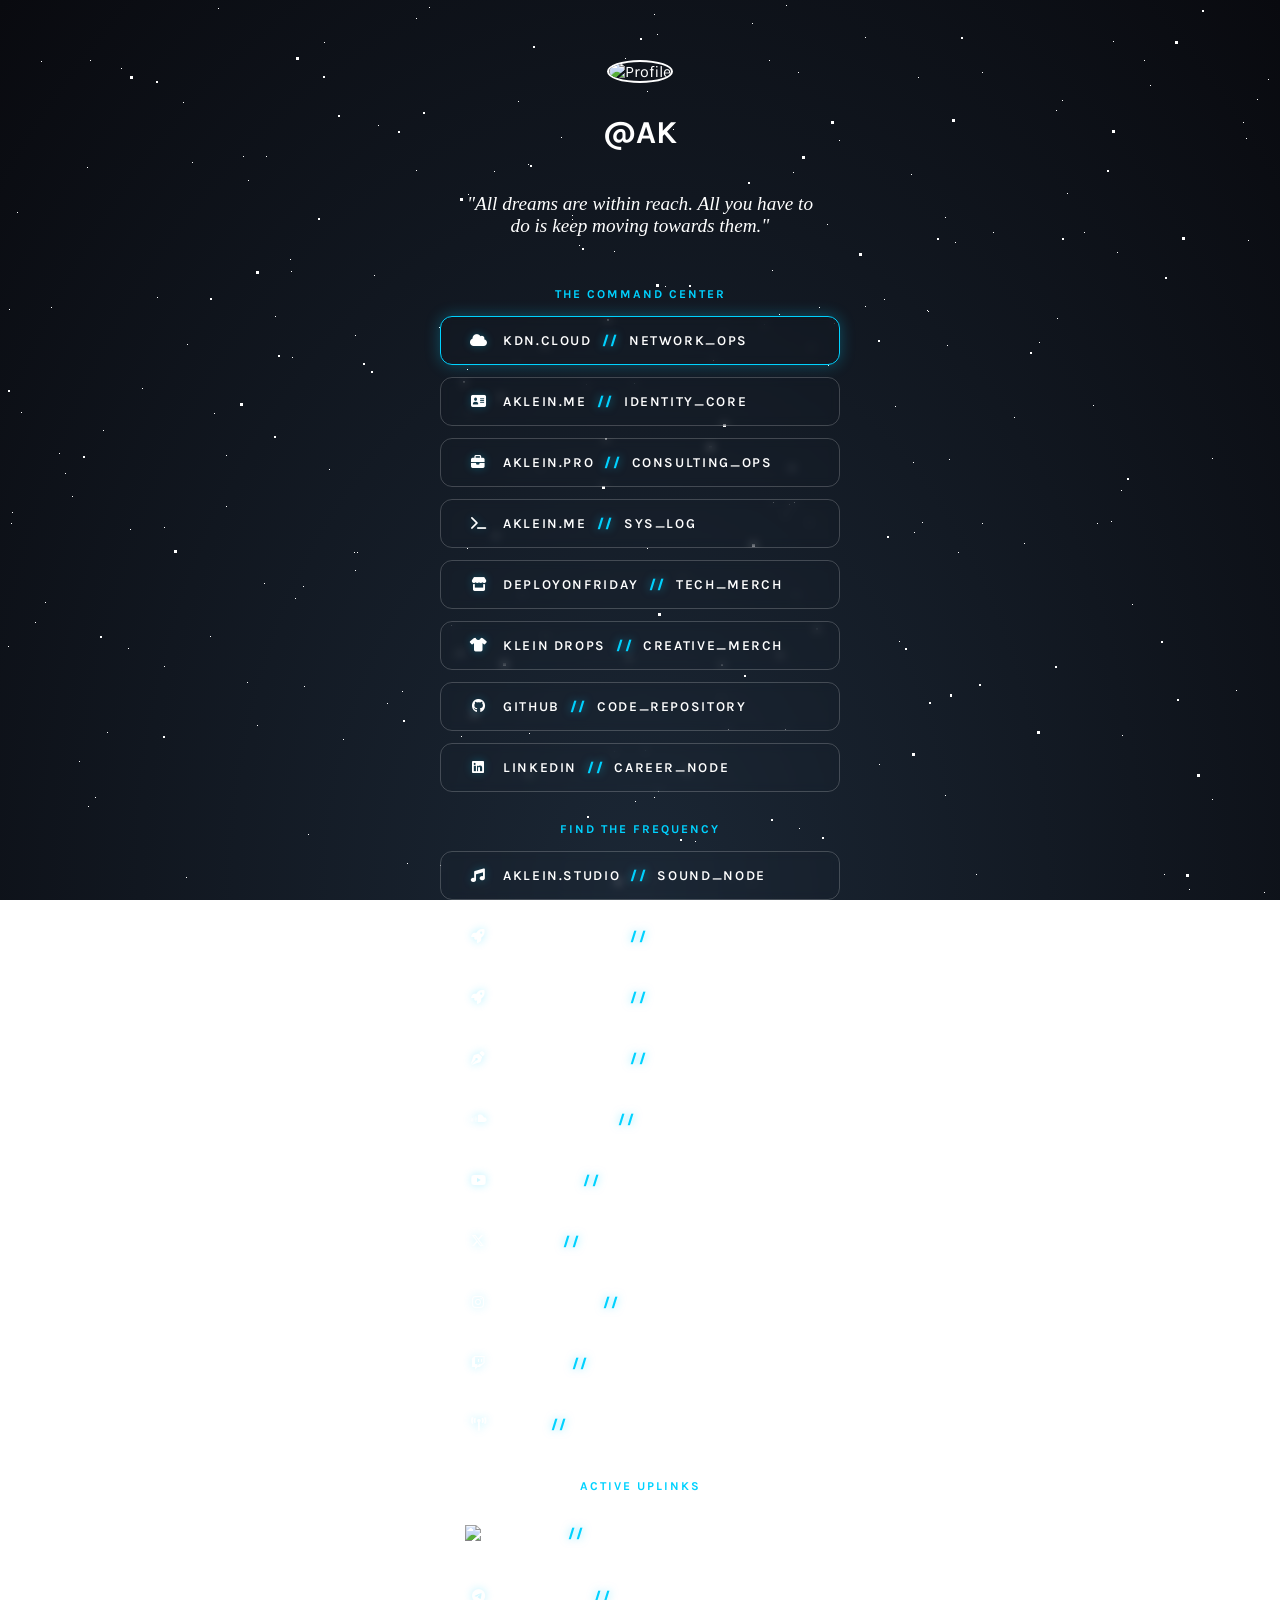
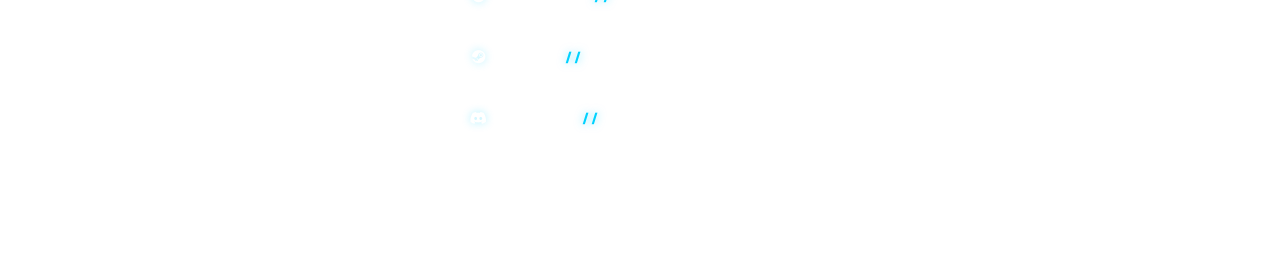
==== commit 89e08000: "update link names" ====
--- a/index.html
+++ b/index.html
@@ -124,7 +124,7 @@
             </a>
             
             <a class="link" href="https://www.linkedin.com/in/aklein222/" target="_blank" rel="noopener noreferrer">
-                <i class="fa-brands fa-linkedin"></i> LINKEDIN <span class="divider">//</span> PROFESSIONAL_NODE
+                <i class="fa-brands fa-linkedin"></i> LINKEDIN <span class="divider">//</span> CAREER_NODE
             </a>
 
             <div class="category-label">Find the Frequency</div>
@@ -133,11 +133,11 @@
             </a>
             
             <a class="link" href="https://v.aklein.studio" target="_blank" rel="noopener noreferrer">
-                <i class="fa-solid fa-rocket"></i> AKLEIN.STUDIO <span class="divider">//</span> VISUAL_UPLINK
+                <i class="fa-solid fa-rocket"></i> AKLEIN.STUDIO <span class="divider">//</span> VISUAL_NODE
             </a>
 
-            <a class="link" href="https://trip.aklein.me" target="_blank" rel="noopener noreferrer">
-                <i class="fa-solid fa-rocket"></i> AKLEIN.STUDIO <span class="divider">//</span> VISUAL_UPLINK_02
+            <a class="link" href="https://trip.aklein.studio" target="_blank" rel="noopener noreferrer">
+                <i class="fa-solid fa-rocket"></i> AKLEIN.STUDIO <span class="divider">//</span> TRIP_NODE
             </a>
 
             <a class="link" href="https://b.aklein.studio" target="_blank" rel="noopener noreferrer">
